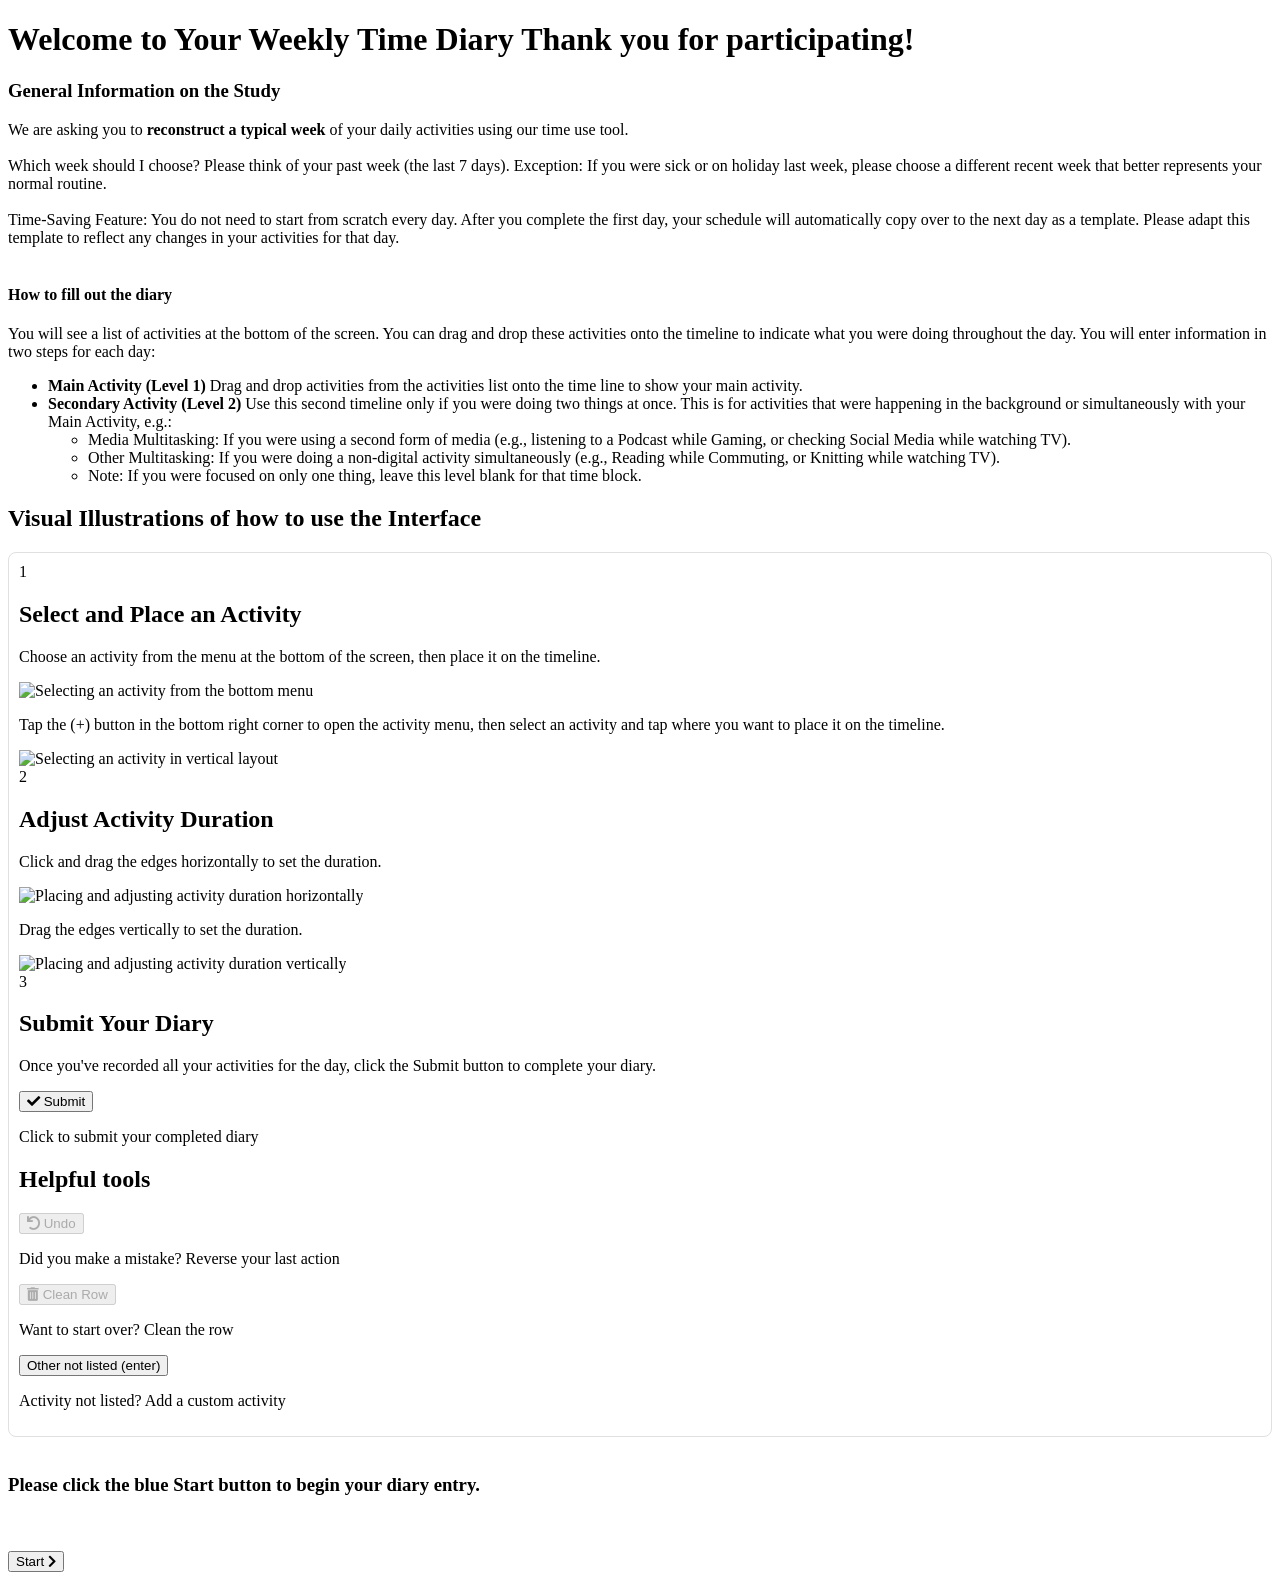
==== pages/instructions.html @ 3cb5fd60 "Deploy frontend application to GitHub Pages" ====
<!DOCTYPE html>
<html lang="en">
<head>
    <meta charset="UTF-8">
    <meta name="viewport" content="width=device-width, initial-scale=1.0, maximum-scale=1.0, user-scalable=no">
    <meta name="theme-color" content="#2563eb">
    <meta name="apple-mobile-web-app-capable" content="yes">
    <meta name="apple-mobile-web-app-status-bar-style" content="default">
    <title>Instructions | Time Use Diary</title>
    <link rel="stylesheet" href="instructions.css">
    <link rel="preconnect" href="https://fonts.googleapis.com">
    <link rel="preconnect" href="https://fonts.gstatic.com" crossorigin>
    <link href="https://fonts.googleapis.com/css2?family=Inter:wght@400;500;600;700&display=swap" rel="stylesheet">
    <link rel="stylesheet" href="https://cdnjs.cloudflare.com/ajax/libs/font-awesome/5.15.4/css/all.min.css">

    <!-- Load i18n (internationalization) module -->
    <script src="../js/i18n.js" type="module"></script>
</head>
<body>
    <div>
        <h1>Welcome to Your Weekly Time Diary Thank you for participating!</h1>
        <h3>General Information on the Study</h3>
        <p>


We are asking you to <b>reconstruct a typical week</b> of your daily activities using our time use tool.
<br/><br/>

Which week should I choose? Please think of your past week (the last 7 days).
Exception: If you were sick or on holiday last week, please choose a different recent week that better represents your normal routine.
<br/><br/>
Time-Saving Feature: You do not need to start from scratch every day. After you complete the first day, your schedule will automatically copy over to the next day as a template. Please adapt this template to reflect any changes in your activities for that day.
<br/><br/>

<h4>How to fill out the diary</h4>

You will see a list of activities at the bottom of the screen. You can drag and drop these activities onto the timeline to indicate what you were doing throughout the day.

You will enter information in two steps for each day:
<ul>

    <li><b>Main Activity (Level 1)</b> Drag and drop activities from the activities list onto the time line to show your main activity.</li>

    <li><b>Secondary Activity (Level 2)</b> Use this second timeline only if you were doing two things at once. This is for activities that were happening in the background or simultaneously with your Main Activity, e.g.:</li>

    <ul>
        <li>Media Multitasking: If you were using a second form of media (e.g., listening to a Podcast while Gaming, or checking Social Media while watching TV).</li>
        <li>Other Multitasking: If you were doing a non-digital activity simultaneously (e.g., Reading while Commuting, or Knitting while watching TV).</li>
        <li>Note: If you were focused on only one thing, leave this level blank for that time block.</li>
    </ul>
</ul>

    </p>

        <h2>Visual Illustrations of how to use the Interface</h2>
        <div style="border: 1px solid #e0e0e0; border-radius: 8px; padding: 10px;">
            <div class="instruction-step">
                <div class="step-number">1</div>
                <div class="step-content">
                    <h2 data-i18n="instructions.step1.title">Select and Place an Activity</h2>
                    <div class="layout-specific horizontal-layout">
                        <p data-i18n="instructions.step1.horizontal">Choose an activity from the menu at the bottom of the screen, then place it on the timeline.</p>
                        <div class="gif-container loading" data-src="../assets/select_horizontal.gif">
                            <img src="../assets/select_horizontal.gif" alt="Selecting an activity from the bottom menu" loading="lazy" onload="this.parentElement.classList.remove('loading')" />
                        </div>
                    </div>
                    <div class="layout-specific vertical-layout">
                        <p data-i18n="instructions.step1.vertical">Tap the (+) button in the bottom right corner to open the activity menu, then select an activity and tap where you want to place it on the timeline.</p>
                        <div class="gif-container loading" data-src="../assets/select_vertical_new.gif">
                            <img src="../assets/select_vertical_new.gif" alt="Selecting an activity in vertical layout" loading="lazy" onload="this.parentElement.classList.remove('loading')" />
                        </div>
                    </div>
                </div>
            </div>

            <div class="instruction-step">
                <div class="step-number">2</div>
                <div class="step-content">
                    <h2 data-i18n="instructions.step2.title">Adjust Activity Duration</h2>
                    <div class="layout-specific horizontal-layout">
                        <p data-i18n="instructions.step2.horizontal">Click and drag the edges horizontally to set the duration.</p>
                        <div class="gif-container loading" data-src="../assets/adjust_horizontal.gif">
                            <img src="../assets/adjust_horizontal.gif" alt="Placing and adjusting activity duration horizontally" loading="lazy" onload="this.parentElement.classList.remove('loading')" />
                        </div>
                    </div>
                    <div class="layout-specific vertical-layout">
                        <p data-i18n="instructions.step2.vertical">Drag the edges vertically to set the duration.</p>
                        <div class="gif-container loading" data-src="../assets/adjust_vertical_new.gif">
                            <img src="../assets/adjust_vertical_new.gif" alt="Placing and adjusting activity duration vertically" loading="lazy" onload="this.parentElement.classList.remove('loading')" />
                        </div>
                    </div>
                </div>
            </div>

            <div class="instruction-step">
                <div class="step-number">3</div>
                <div class="step-content">
                    <h2 data-i18n="instructions.step3.title">Submit Your Diary</h2>
                    <p data-i18n="instructions.step3.description">Once you've recorded all your activities for the day, click the Submit button to complete your diary.</p>
                    <div class="feature-item">
                        <button class="btn save-btn" data-i18n-aria-label="instructions.step3.submitHelp">
                            <i class="fas fa-check" aria-hidden="true"></i>
                            <span data-i18n="buttons.submit">Submit</span>
                        </button>
                        <p data-i18n="instructions.step3.submitHelp">Click to submit your completed diary</p>
                    </div>
                </div>
            </div>

            <div class="helpful-tools">
                <h2 data-i18n="instructions.helpfulTools">Helpful tools</h2>
                <div class="controls features-grid">
                    <div class="feature-item">
                        <button class="btn undo-btn" data-is-active="false" disabled data-i18n-aria-label="instructions.undoHelp">
                            <i class="fas fa-undo" aria-hidden="true"></i>
                            <span data-i18n="buttons.undo">Undo</span>
                        </button>
                        <p data-i18n="instructions.undoHelp">Did you make a mistake? Reverse your last action</p>
                    </div>

                    <div class="feature-item">
                        <button class="btn clean-row-btn" data-is-active="false" disabled data-i18n-aria-label="instructions.cleanRowHelp">
                            <i class="fas fa-trash-alt" aria-hidden="true"></i>
                            <span data-i18n="buttons.cleanRow">Clean Row</span>
                        </button>
                        <p data-i18n="instructions.cleanRowHelp">Want to start over? Clean the row</p>
                    </div>

                    <div class="feature-item">
                        <button class="activity-button" style="--color: #C6C6FF;" data-i18n-aria-label="instructions.customActivityHelp">
                            <span class="activity-text">
                                <span class="activity-name" data-i18n="instructions.customActivityName">Other not listed (enter)</span>
                            </span>
                        </button>
                        <p data-i18n="instructions.customActivityHelp">Activity not listed? Add a custom activity</p>
                    </div>
                </div>
            </div>

        </div>

        <div>
            <br />
            <h3>Please click the blue Start button to begin your diary entry.</h3>
            <br /><br />
        </div>
    </div>

    <nav class="navigation">
        <button id="continueBtn" data-i18n-aria-label="buttons.start">
            <span data-i18n="buttons.start">Start</span>
            <i class="fas fa-chevron-right" aria-hidden="true"></i>
        </button>
    </nav>
    <script type="module" src="instructions.js"></script>
</body>
</html>
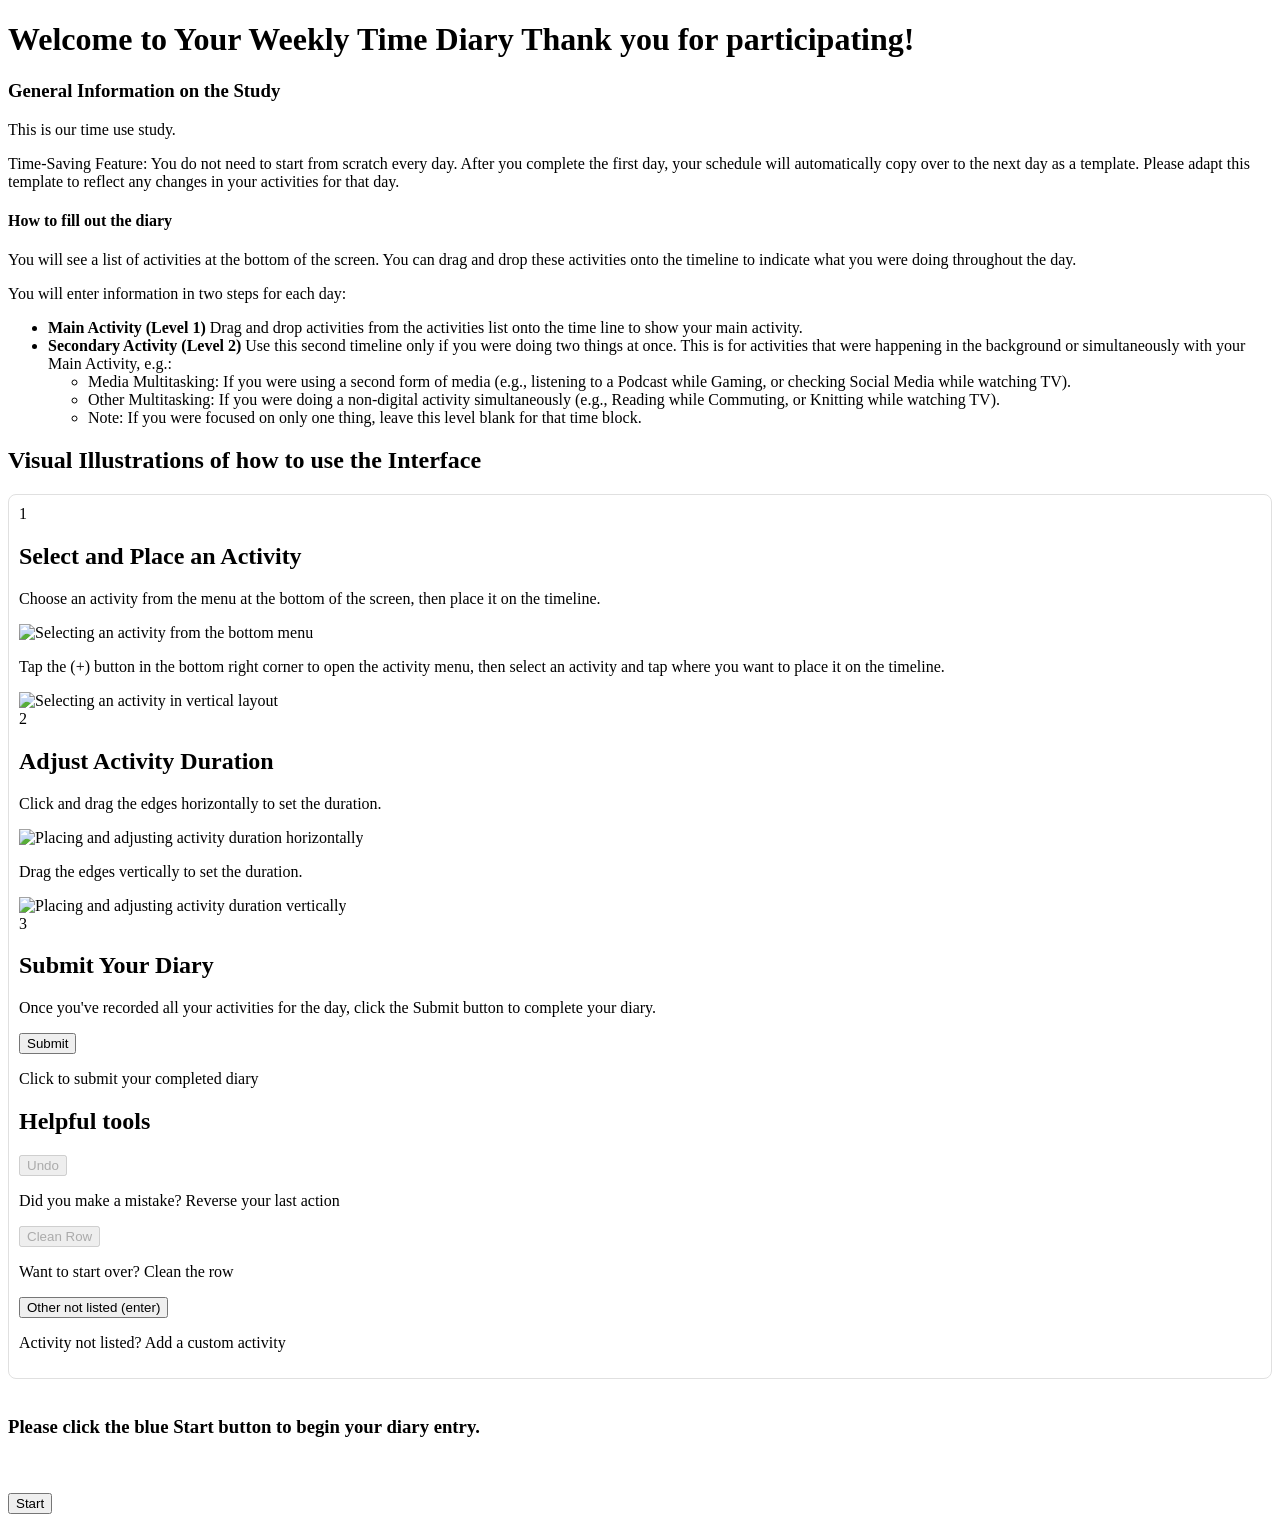
==== commit d9a72731: "Deploy frontend application to GitHub Pages" ====
--- a/pages/instructions.html
+++ b/pages/instructions.html
@@ -6,53 +6,48 @@
     <meta name="theme-color" content="#2563eb">
     <meta name="apple-mobile-web-app-capable" content="yes">
     <meta name="apple-mobile-web-app-status-bar-style" content="default">
-    <title>Instructions | Time Use Diary</title>
+    <title data-i18n="instructions.pageTitle">Instructions | Time Use Diary</title>
     <link rel="stylesheet" href="instructions.css">
-    <link rel="preconnect" href="https://fonts.googleapis.com">
-    <link rel="preconnect" href="https://fonts.gstatic.com" crossorigin>
-    <link href="https://fonts.googleapis.com/css2?family=Inter:wght@400;500;600;700&display=swap" rel="stylesheet">
-    <link rel="stylesheet" href="https://cdnjs.cloudflare.com/ajax/libs/font-awesome/5.15.4/css/all.min.css">
+    <link href="/assets/fonts/inter/inter.css" rel="stylesheet">
+    <link rel="stylesheet" href="/assets/fonts/fontawesome/css/all.min.css">
 
     <!-- Load i18n (internationalization) module -->
     <script src="../js/i18n.js" type="module"></script>
 </head>
 <body>
     <div>
-        <h1>Welcome to Your Weekly Time Diary Thank you for participating!</h1>
-        <h3>General Information on the Study</h3>
-        <p>
+        <h1 data-i18n="instructions.welcomeTitle">Welcome to Your Weekly Time Diary Thank you for participating!</h1>
+        <h3 data-i18n="instructions.generalInfoTitle">General Information on the Study</h3>
 
+        <div id="study-custom-message-intro" data-i18n-html="instructions.studyIntroDefault">
+            This is our time use study.
+        </div>
 
-We are asking you to <b>reconstruct a typical week</b> of your daily activities using our time use tool.
-<br/><br/>
+        <p data-i18n="instructions.timeSavingFeature">
+            Time-Saving Feature: You do not need to start from scratch every day. After you complete the first day, your schedule will automatically copy over to the next day as a template. Please adapt this template to reflect any changes in your activities for that day.
+        </p>
 
-Which week should I choose? Please think of your past week (the last 7 days).
-Exception: If you were sick or on holiday last week, please choose a different recent week that better represents your normal routine.
-<br/><br/>
-Time-Saving Feature: You do not need to start from scratch every day. After you complete the first day, your schedule will automatically copy over to the next day as a template. Please adapt this template to reflect any changes in your activities for that day.
-<br/><br/>
+        <h4 data-i18n="instructions.howToFillTitle">How to fill out the diary</h4>
 
-<h4>How to fill out the diary</h4>
+        <p data-i18n="instructions.howToFillDescription">
+            You will see a list of activities at the bottom of the screen. You can drag and drop these activities onto the timeline to indicate what you were doing throughout the day.
+        </p>
 
-You will see a list of activities at the bottom of the screen. You can drag and drop these activities onto the timeline to indicate what you were doing throughout the day.
+        <p data-i18n="instructions.howToFillTwoSteps">
+            You will enter information in two steps for each day:
+        </p>
 
-You will enter information in two steps for each day:
-<ul>
+        <ul>
+            <li data-i18n-html="instructions.mainActivityHelp"><b>Main Activity (Level 1)</b> Drag and drop activities from the activities list onto the time line to show your main activity.</li>
+            <li data-i18n-html="instructions.secondaryActivityHelp"><b>Secondary Activity (Level 2)</b> Use this second timeline only if you were doing two things at once. This is for activities that were happening in the background or simultaneously with your Main Activity, e.g.:</li>
+            <ul>
+                <li data-i18n="instructions.secondaryExamples.media">Media Multitasking: If you were using a second form of media (e.g., listening to a Podcast while Gaming, or checking Social Media while watching TV).</li>
+                <li data-i18n="instructions.secondaryExamples.other">Other Multitasking: If you were doing a non-digital activity simultaneously (e.g., Reading while Commuting, or Knitting while watching TV).</li>
+                <li data-i18n="instructions.secondaryExamples.note">Note: If you were focused on only one thing, leave this level blank for that time block.</li>
+            </ul>
+        </ul>
 
-    <li><b>Main Activity (Level 1)</b> Drag and drop activities from the activities list onto the time line to show your main activity.</li>
-
-    <li><b>Secondary Activity (Level 2)</b> Use this second timeline only if you were doing two things at once. This is for activities that were happening in the background or simultaneously with your Main Activity, e.g.:</li>
-
-    <ul>
-        <li>Media Multitasking: If you were using a second form of media (e.g., listening to a Podcast while Gaming, or checking Social Media while watching TV).</li>
-        <li>Other Multitasking: If you were doing a non-digital activity simultaneously (e.g., Reading while Commuting, or Knitting while watching TV).</li>
-        <li>Note: If you were focused on only one thing, leave this level blank for that time block.</li>
-    </ul>
-</ul>
-
-    </p>
-
-        <h2>Visual Illustrations of how to use the Interface</h2>
+        <h2 data-i18n="instructions.visualGuideTitle">Visual Illustrations of how to use the Interface</h2>
         <div style="border: 1px solid #e0e0e0; border-radius: 8px; padding: 10px;">
             <div class="instruction-step">
                 <div class="step-number">1</div>
@@ -141,7 +136,7 @@
 
         <div>
             <br />
-            <h3>Please click the blue Start button to begin your diary entry.</h3>
+            <h3 data-i18n="instructions.startPrompt">Please click the blue Start button to begin your diary entry.</h3>
             <br /><br />
         </div>
     </div>
@@ -152,6 +147,7 @@
             <i class="fas fa-chevron-right" aria-hidden="true"></i>
         </button>
     </nav>
+    <script src="../settings/tud_settings.js"></script>
     <script type="module" src="instructions.js"></script>
 </body>
 </html>
